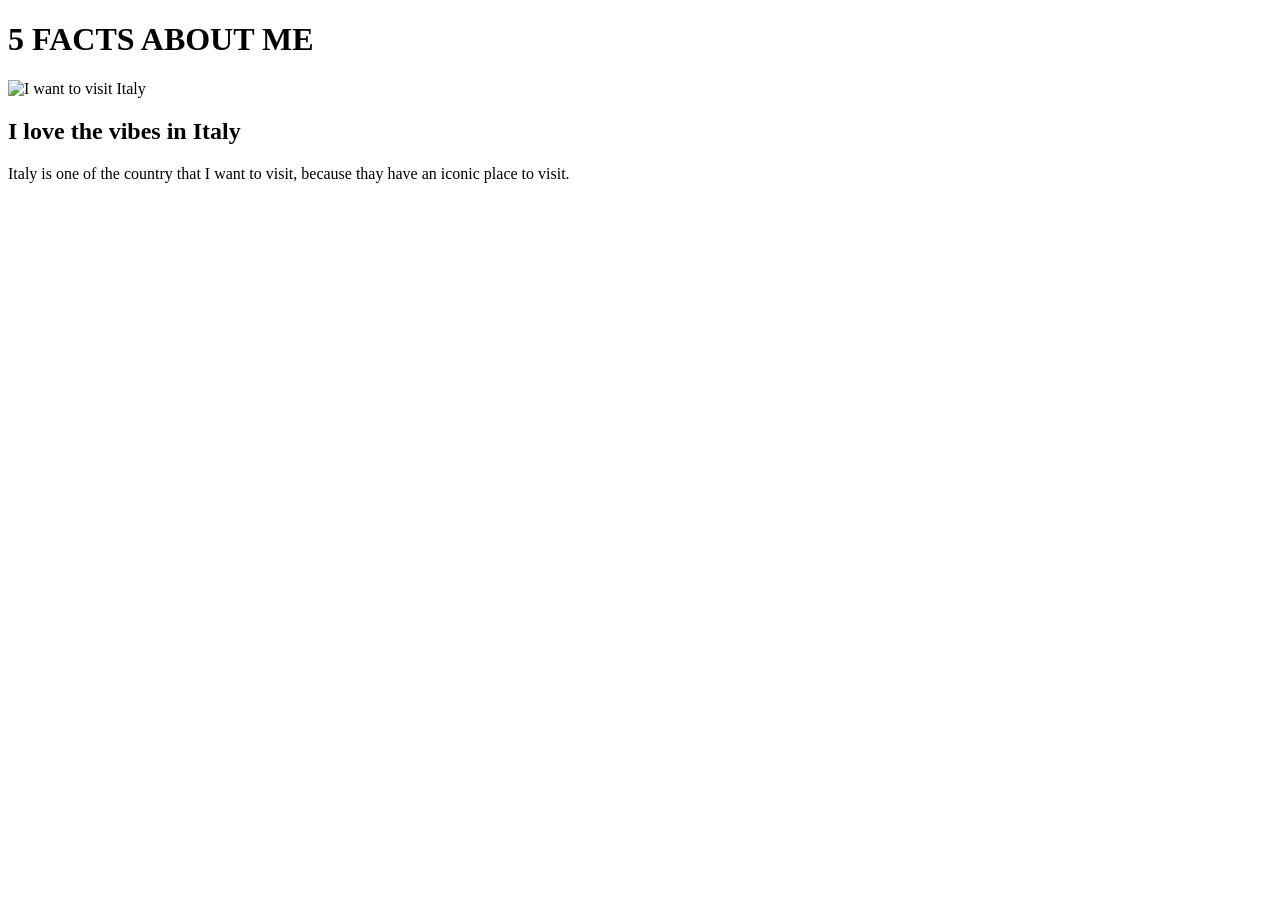
==== fact.html @ ca92ec57 "1st step" ====
<!DOCTYPE html>
<html lang="en">
<head>
    <meta charset="UTF-8">
    <meta name="viewport" content="width=device-width, initial-scale=1.0">
    <title>5 Facts about Me</title>
</head>
<body>
    <h1>5 FACTS ABOUT ME</h1>
    <div class="container">
       
        <div class="card">
            <img src="https://i.pinimg.com/736x/f7/2d/ae/f72daec4ad6b2b01348c298a108f6c63.jpg" alt="I want to visit Italy">
            <div class="card-content">
                <h2>I love the vibes in Italy</h2>
                <p>Italy is one of the country that I want to visit, because thay have an iconic place to visit.</p>
            </div>
         </div>

         
</body>
</html>
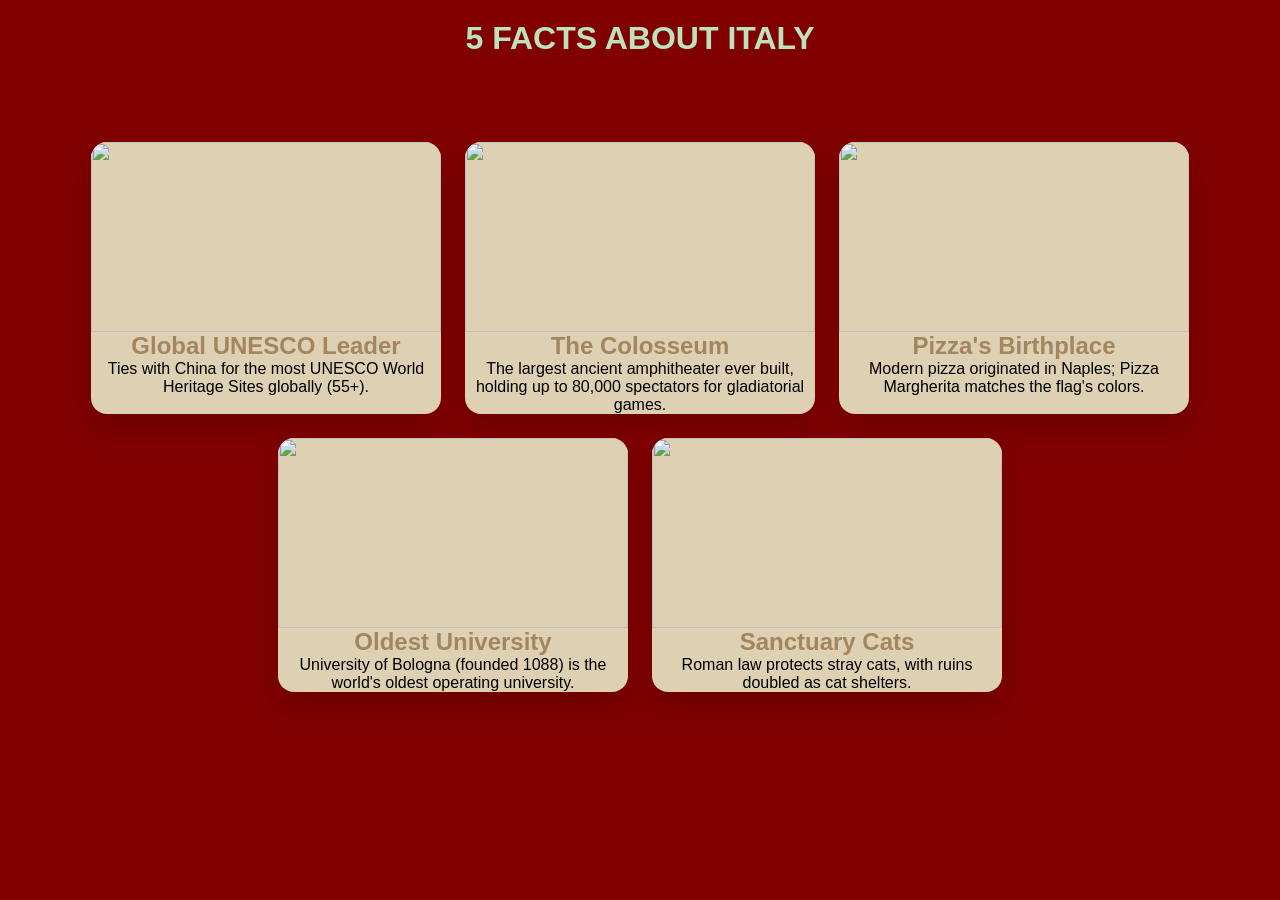
==== commit 506a00b3: "Make fact website" ====
--- a/fact.html
+++ b/fact.html
@@ -3,20 +3,57 @@
 <head>
     <meta charset="UTF-8">
     <meta name="viewport" content="width=device-width, initial-scale=1.0">
-    <title>5 Facts about Me</title>
+    <title>5 Facts About Me</title>
+    <link rel="stylesheet" href="fact.css">
 </head>
 <body>
-    <h1>5 FACTS ABOUT ME</h1>
+    <h1>5 FACTS ABOUT ITALY</h1>
     <div class="container">
-       
+        
+        <!-- Card 1 -->
         <div class="card">
-            <img src="https://i.pinimg.com/736x/f7/2d/ae/f72daec4ad6b2b01348c298a108f6c63.jpg" alt="I want to visit Italy">
+            <img src="https://i.pinimg.com/736x/bb/b6/1c/bbb61c50f48a24abce55bde3ee8dbe5e.jpg" alt="">
             <div class="card-content">
-                <h2>I love the vibes in Italy</h2>
-                <p>Italy is one of the country that I want to visit, because thay have an iconic place to visit.</p>
+                <h2>Global UNESCO Leader</h2>
+                <p>Ties with China for the most UNESCO World Heritage Sites globally (55+).</p>
             </div>
-         </div>
+        </div>
 
-         
+        <!-- Class 2 -->
+        <div class="card">
+            <img src="https://i.pinimg.com/736x/82/9e/ed/829eeded0cd05299e27203749b64f4a6.jpg" alt="">
+            <div class="card-content">
+                <h2>The Colosseum</h2>
+                <p>The largest ancient amphitheater ever built, holding up to 80,000 spectators for gladiatorial games.</p>
+            </div>
+        </div>
+
+        <!-- Card 3 -->
+        <div class="card">
+            <img src="https://i.pinimg.com/1200x/23/17/39/231739b77f54e0db4c2e3b5252aa7837.jpg" alt="">
+            <div class="card-content">
+                <h2>Pizza's Birthplace</h2>
+                <p>Modern pizza originated in Naples; Pizza Margherita matches the flag's colors.</p>
+            </div>
+        </div>
+
+        <!-- Card 4 -->
+        <div class="card">
+            <img src="https://i.pinimg.com/1200x/68/18/4c/68184c98e6baee21a3457471388e3eba.jpg" alt="">
+            <div class="card-content">
+                <h2>Oldest University</h2>
+                <p>University of Bologna (founded 1088) is the world's oldest operating university.</p>
+            </div>
+        </div>
+
+        <!-- Card 5 -->
+        <div class="card">
+            <img src="https://i.pinimg.com/1200x/a6/aa/b2/a6aab2a4cf02f9d914d0dce30be229b8.jpg" alt="">
+            <div class="card-content">
+                <h2>Sanctuary Cats</h2>
+                <p>Roman law protects stray cats, with ruins doubled as cat shelters.</p>
+            </div>
+        </div>
+    </div>
 </body>
 </html>
--- a/fact.css
+++ b/fact.css
@@ -0,0 +1,57 @@
+*{
+    margin:0;
+    padding:0;
+    box-sizing: border-box;
+}
+
+body {
+    font-family: Arial, Helvetica, sans-serif;
+    background: maroon;
+    min-height: 100vh;
+}
+
+.container {
+    width: 90%;
+    max-width: 1200px;
+    margin: auto;
+    padding: 50px 0;
+    display: flex;
+    flex-wrap: wrap;
+    justify-content: center;
+    align-items: stretch;
+    gap: 24px;
+}
+h1 {
+    text-align: center;
+    padding-top: 20px;
+    margin-bottom: 35px;
+    color: rgb(189, 224, 189);
+}
+
+.card {
+    text-align: center;
+    flex-grow: 1;
+    flex-shrink: 1;
+    flex-basis: 300px;
+    max-width: 350px;
+    overflow: hidden;
+    background: rgb(222, 208, 179);
+    border-radius: 16px;
+    box-shadow: 0 14px 28px rgba(0, 0, 0, 0.15);
+}
+
+.card h2 {
+    color: rgb(163, 134, 96);
+}
+
+.card img {
+    display: block;
+    width: 100%;
+    height: 190px;
+    object-fit: cover;
+}
+
+.card content {
+    padding: 24px;
+    border-top: 5px solid rgb(247, 151, 238);
+}
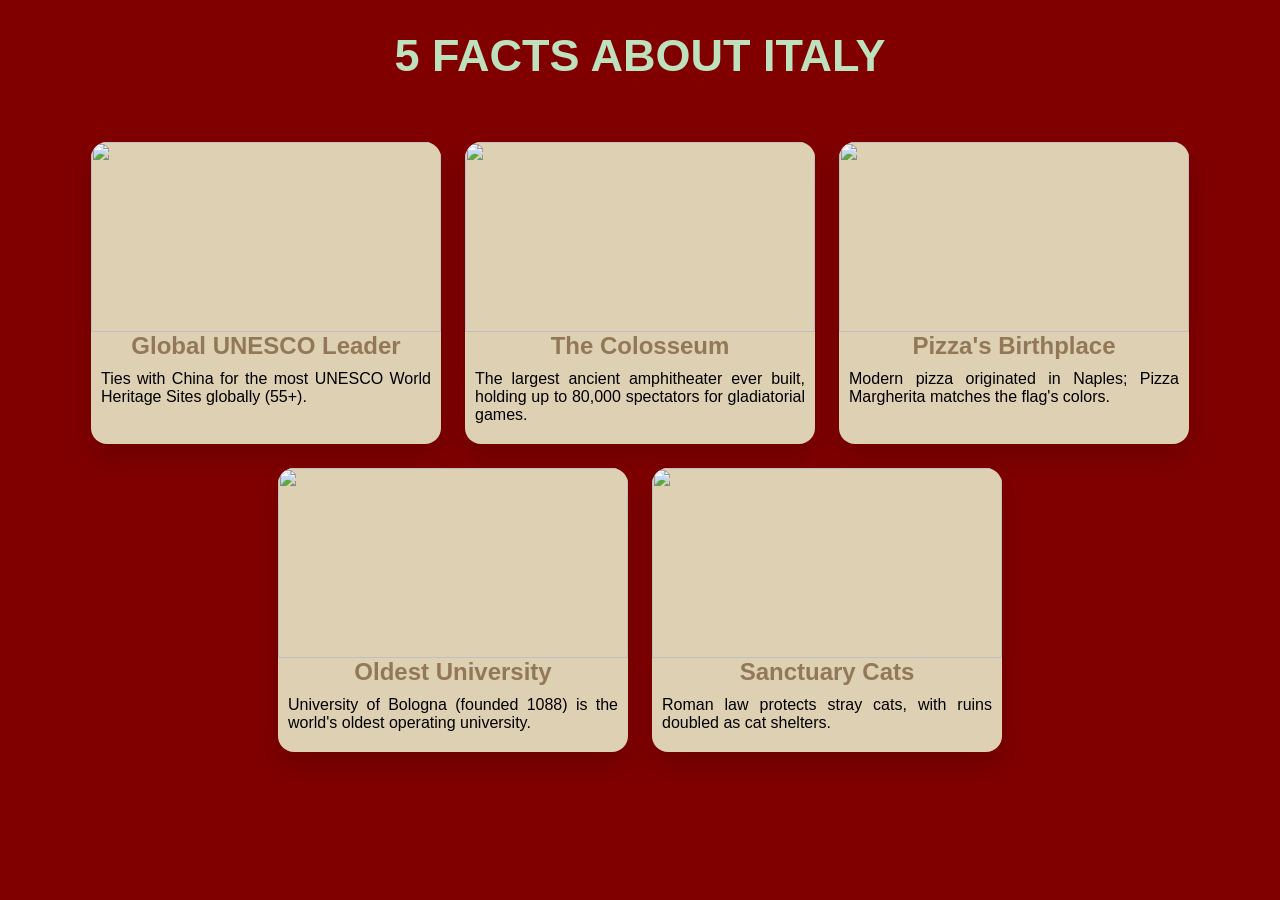
==== commit 75455758: "final" ====
--- a/fact.html
+++ b/fact.html
@@ -3,7 +3,7 @@
 <head>
     <meta charset="UTF-8">
     <meta name="viewport" content="width=device-width, initial-scale=1.0">
-    <title>5 Facts About Me</title>
+    <title>5 Facts About Italy</title>
     <link rel="stylesheet" href="fact.css">
 </head>
 <body>
--- a/fact.css
+++ b/fact.css
@@ -23,9 +23,11 @@
 }
 h1 {
     text-align: center;
-    padding-top: 20px;
-    margin-bottom: 35px;
+    padding-top: 30px;
+    margin-bottom: 10px;
     color: rgb(189, 224, 189);
+    font-weight: bolder;
+    font-size: 45px;
 }
 
 .card {
@@ -41,9 +43,17 @@
 }
 
 .card h2 {
-    color: rgb(163, 134, 96);
+    color: rgb(146, 120, 86);
+    margin-bottom: 10px;
 }
 
+.card p {
+    font-family: Verdana, Geneva, Tahoma, sans-serif;
+    text-align: justify;
+    margin-bottom: 20px;
+    margin-left: 10px;
+    margin-right: 10px;
+}
 .card img {
     display: block;
     width: 100%;
